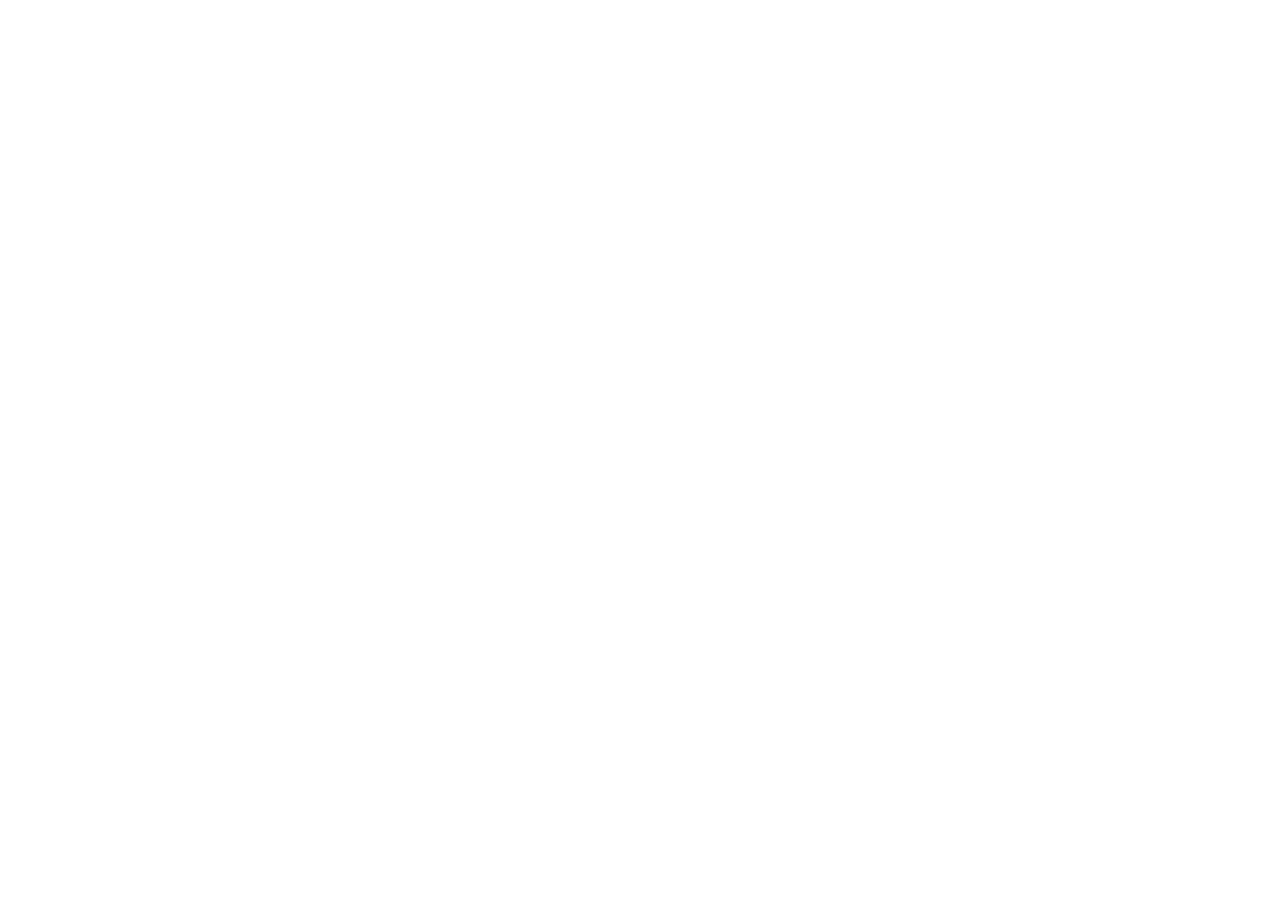
==== index.html @ 6fd99e2d "página principal" ====
<!DOCTYPE html>
<html lang="pt-br">
<head>
    <meta charset="UTF-8">
    <meta name="viewport" content="width=device-width, initial-scale=1.0">
    <link rel="shortcut icon" href="favicon.ico" type="image/x-icon">
    <title>Projeto Redes Sociais</title>
    
</head>
<body>
    
</body>
</html>
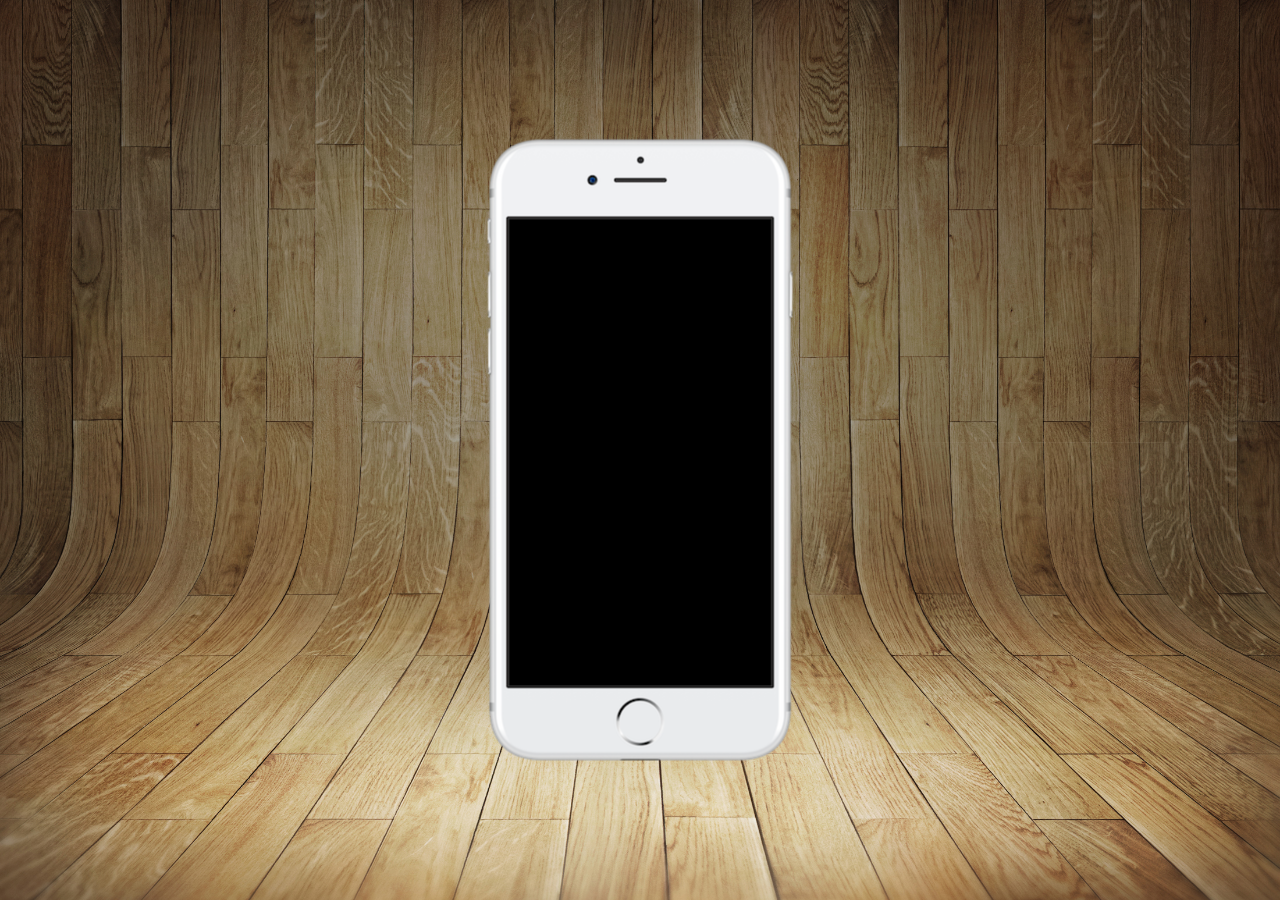
==== commit 9b608df1: "projeto-social" ====
--- a/index.html
+++ b/index.html
@@ -4,10 +4,18 @@
     <meta charset="UTF-8">
     <meta name="viewport" content="width=device-width, initial-scale=1.0">
     <link rel="shortcut icon" href="favicon.ico" type="image/x-icon">
+    <link rel="stylesheet" href="estilos/style.css">
     <title>Projeto Redes Sociais</title>
     
 </head>
 <body>
-    
+    <main>
+        <section id="telefone">
+            
+        </section>
+        <section id="redes-sociais">
+
+        </section>
+    </main>
 </body>
 </html>--- a/estilos/style.css
+++ b/estilos/style.css
@@ -0,0 +1,38 @@
+@charset "UTF-8";
+
+*{
+    margin: 0px;
+    padding: 0px;
+    font-family: Arial, Helvetica, sans-serif;
+}
+
+html,body{
+    height: 100vh;
+    width: 100vw;
+    background-color: black;
+}
+
+body{
+    background: url(../imagens/fundo-madeira.jpg) no-repeat top center;
+    background-size: cover ;
+    background-attachment: fixed;
+}
+
+main{
+    position: relative;
+    height: 100vh;
+   
+}
+
+section#telefone{
+    position: absolute;
+    top: 50%;
+    left: 50%;
+    transform: translate(-50%,-50%);
+
+    height: 627px;
+    width: 311px;
+    background:  url('../imagens/frame-iphone.png') no-repeat;
+}
+
+
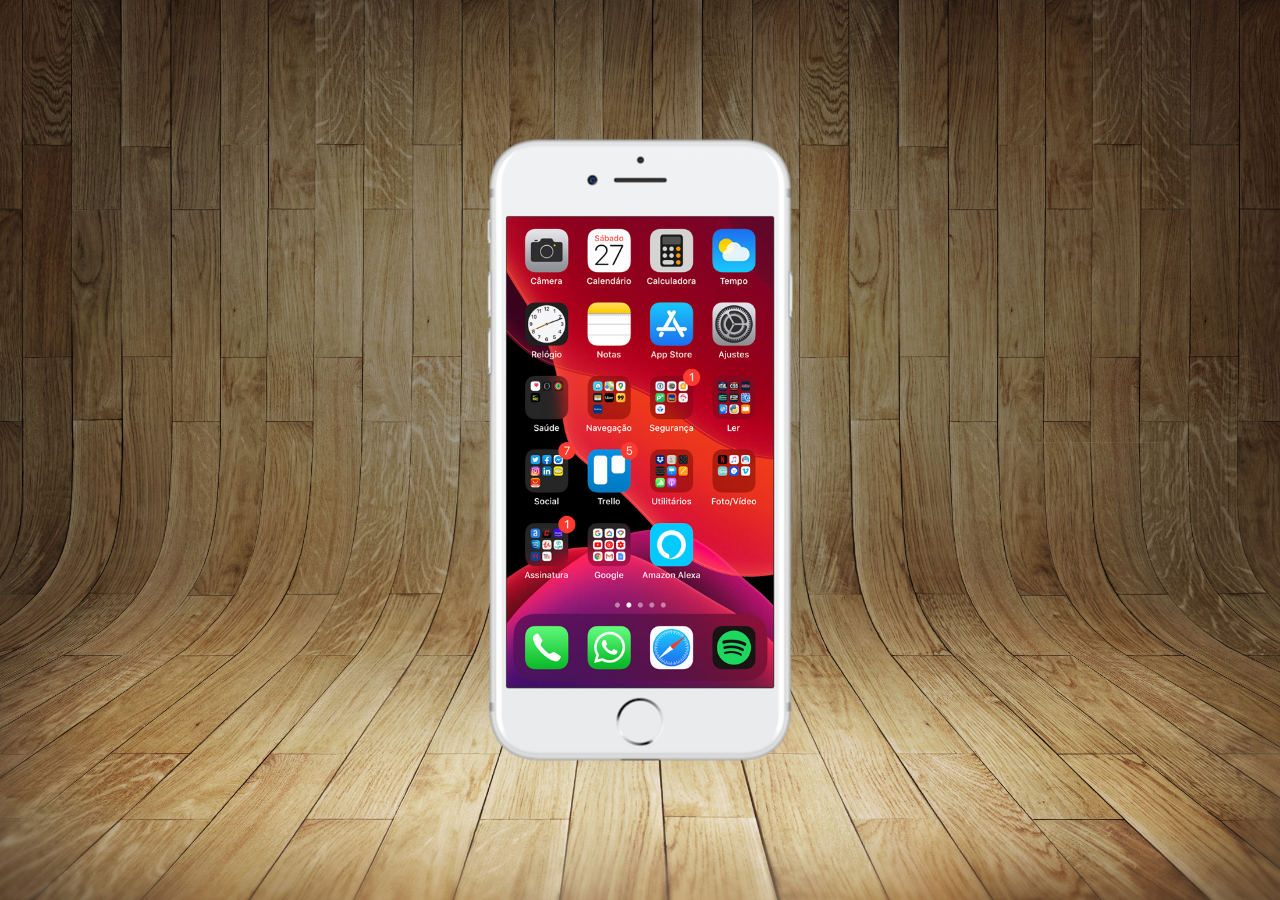
==== commit 2cd64638: "criei a tela home" ====
--- a/index.html
+++ b/index.html
@@ -11,7 +11,7 @@
 <body>
     <main>
         <section id="telefone">
-            
+            <iframe src="home.html" name="tela" id="tela" frameborder="0"></iframe>
         </section>
         <section id="redes-sociais">
 
--- a/estilos/style.css
+++ b/estilos/style.css
@@ -13,7 +13,7 @@
 }
 
 body{
-    background: url(../imagens/fundo-madeira.jpg) no-repeat top center;
+    background: url('../imagens/fundo-madeira.jpg') no-repeat top center;
     background-size: cover ;
     background-attachment: fixed;
 }
@@ -35,4 +35,11 @@
     background:  url('../imagens/frame-iphone.png') no-repeat;
 }
 
+iframe#tela{
+    position: relative;
+    top: 80px;
+    left: 22px;
+    width: 267px;
+    height: 471px;
+}
 
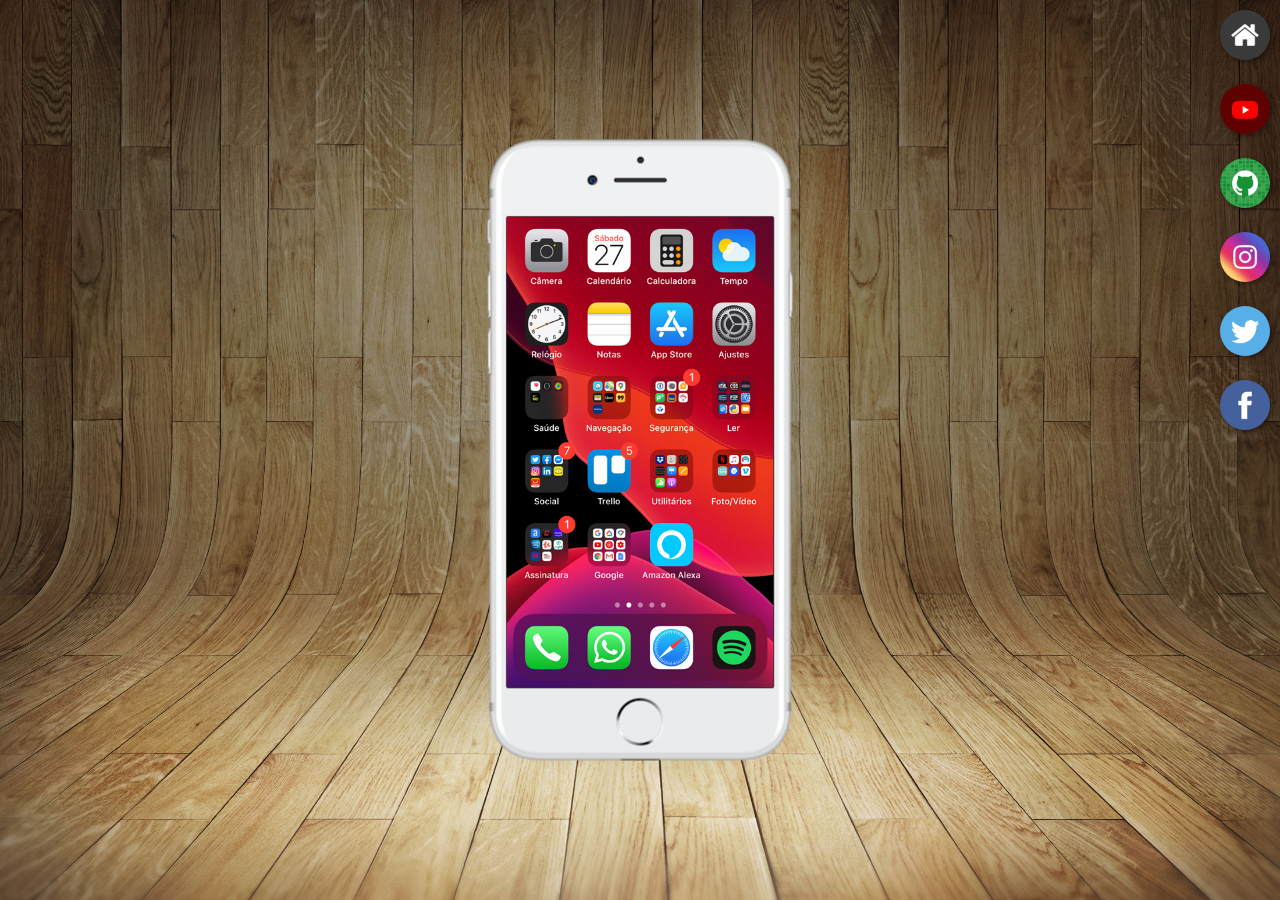
==== commit 5861e56f: "criei botões na lateral" ====
--- a/index.html
+++ b/index.html
@@ -11,10 +11,17 @@
 <body>
     <main>
         <section id="telefone">
-            <iframe src="home.html" name="tela" id="tela" frameborder="0"></iframe>
+            <iframe src="home.html" name="tela" id="tela" frameborder="0">
+                <p>Seu navegador não é compatível com isso.</p>
+            </iframe>
         </section>
         <section id="redes-sociais">
-
+            <a href="#" target="tela"><img src="imagens/logo-home.jpg" alt="Home"></a><br>
+            <a href="#" target="tela"><img src="imagens/logo-youtube.jpg" alt="Youtube"></a><br>
+            <a href="#" target="tela"><img src="imagens/logo-github.jpg" alt="Github"></a><br>
+            <a href="#" target="tela"><img src="imagens/logo-instagram.jpg" alt="Instagram"></a><br>
+            <a href="#" target="tela"><img src="imagens/logo-twitter.jpg" alt="Twitter"></a><br>
+            <a href="#" target="tela"><img src="imagens/logo-facebook.jpg" alt="Facebook"></a>
         </section>
     </main>
 </body>
--- a/estilos/style.css
+++ b/estilos/style.css
@@ -16,6 +16,7 @@
     background: url('../imagens/fundo-madeira.jpg') no-repeat top center;
     background-size: cover ;
     background-attachment: fixed;
+    
 }
 
 main{
@@ -43,3 +44,21 @@
     height: 471px;
 }
 
+section#redes-sociais{
+    text-align: right;
+}
+
+section#redes-sociais img{
+   width: 50px; 
+   margin: 10px;
+   border-radius: 50%;
+   box-shadow: 2px 2px 5px rgba(0, 0, 0, 0.425);
+   box-sizing: border-box;
+}
+
+section#redes-sociais img:hover{
+    border: 2px solid rgba(255, 255, 255, 0.61);
+    transform: translate(-3px, -3px);
+    box-shadow: 5px 5px 10px black;
+    transition: transform .3s, border 0.2s;
+}
